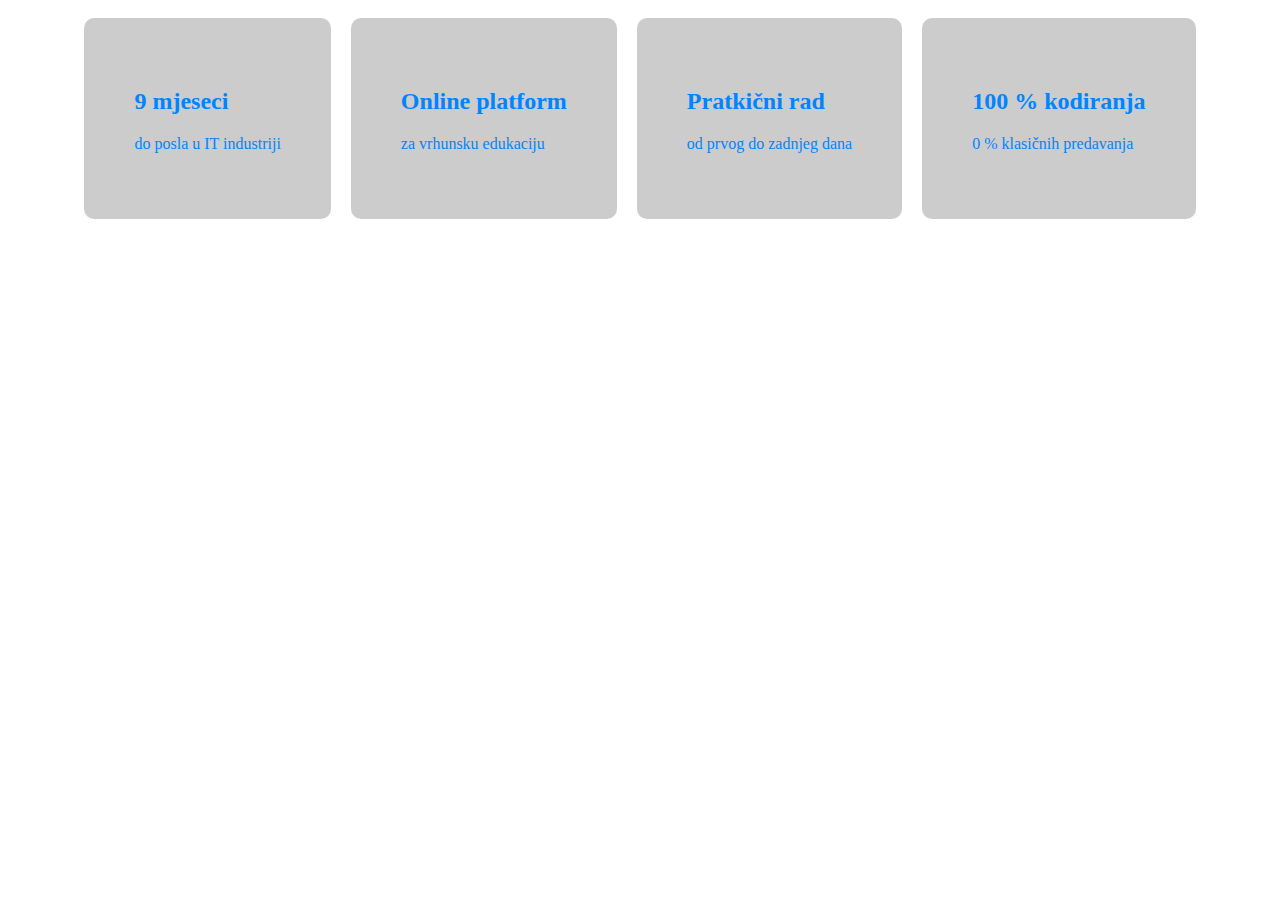
==== test.html @ ee8d1f77 "third commit" ====
<!DOCTYPE html>
<html lang="en">
  <head>
    <meta charset="UTF-8" />
    <meta http-equiv="X-UA-Compatible" content="IE=edge" />
    <meta name="viewport" content="width=device-width, initial-scale=1.0" />
    <link rel="stylesheet" href="test.css" />
    <title>4 Boxes</title>
  </head>
  <body>
    <section class="main-section">
      <div class="box first">
        <h2>9 mjeseci</h2>
        <p>do posla u IT industriji</p>
      </div>
      <div class="box second">
        <h2>Online platform</h2>
        <p>za vrhunsku edukaciju</p>
      </div>
      <div class="box third">
        <h2>Pratkični rad</h2>
        <p>od prvog do zadnjeg dana</p>
      </div>
      <div class="box fourth">
        <h2>100 % kodiranja</h2>
        <p>0 % klasičnih predavanja</p>
      </div>
    </section>
  </body>
</html>
---- test.css ----
.main-section {
  display: flex;
  justify-content: center;
}

.box {
  background-color: #ccc;
  color: #0084ff;
  margin: 10px;
  border-radius: 10px;
  padding: 50px;
}
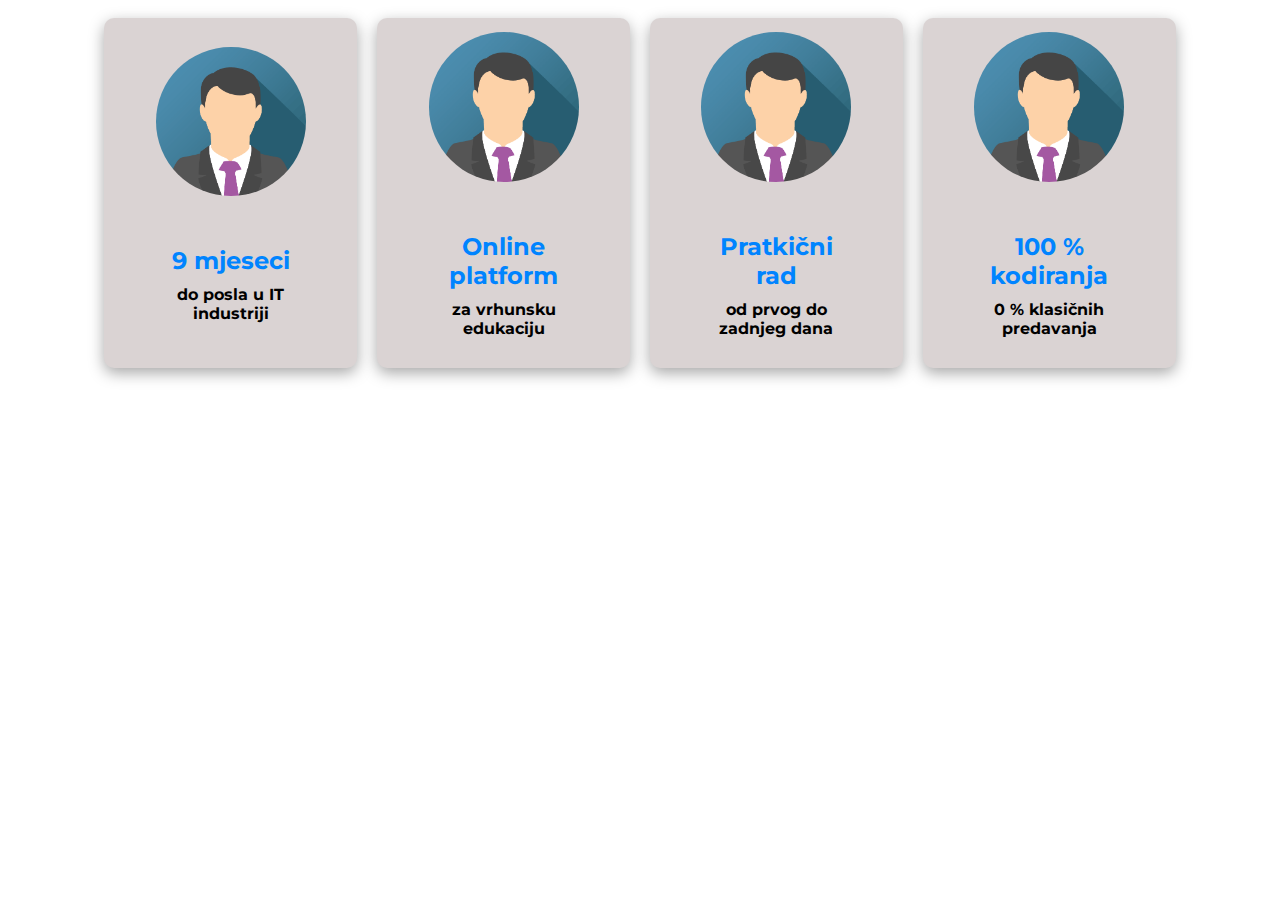
==== commit 588873c5: "finished" ====
--- a/test.html
+++ b/test.html
@@ -4,26 +4,36 @@
     <meta charset="UTF-8" />
     <meta http-equiv="X-UA-Compatible" content="IE=edge" />
     <meta name="viewport" content="width=device-width, initial-scale=1.0" />
+    <link
+      href="https://fonts.googleapis.com/css2?family=Montserrat&family=Roboto:wght@400;900&display=swap"
+      rel="stylesheet"
+    />
     <link rel="stylesheet" href="test.css" />
     <title>4 Boxes</title>
   </head>
   <body>
     <section class="main-section">
-      <div class="box first">
-        <h2>9 mjeseci</h2>
-        <p>do posla u IT industriji</p>
+      <div class="box">
+        <img src="./assets/img_avatar.png" alt="avatar" />
+        <div class="description">
+          <h2 class="title">9 mjeseci</h2>
+          <p class="desc">do posla u IT industriji</p>
+        </div>
       </div>
-      <div class="box second">
-        <h2>Online platform</h2>
-        <p>za vrhunsku edukaciju</p>
+      <div class="box">
+        <img src="./assets/img_avatar.png" alt="avatar" />
+        <h2 class="title">Online platform</h2>
+        <p class="desc">za vrhunsku edukaciju</p>
       </div>
-      <div class="box third">
-        <h2>Pratkični rad</h2>
-        <p>od prvog do zadnjeg dana</p>
+      <div class="box">
+        <img src="./assets/img_avatar.png" alt="avatar" />
+        <h2 class="title">Pratkični rad</h2>
+        <p class="desc">od prvog do zadnjeg dana</p>
       </div>
-      <div class="box fourth">
-        <h2>100 % kodiranja</h2>
-        <p>0 % klasičnih predavanja</p>
+      <div class="box">
+        <img src="./assets/img_avatar.png" alt="avatar" />
+        <h2 class="title">100 % kodiranja</h2>
+        <p class="desc">0 % klasičnih predavanja</p>
       </div>
     </section>
   </body>
--- a/test.css
+++ b/test.css
@@ -1,12 +1,43 @@
+* {
+  box-sizing: border-box;
+}
+
 .main-section {
   display: flex;
   justify-content: center;
 }
 
 .box {
-  background-color: #ccc;
+  display: flex;
+  flex-direction: column;
+  justify-content: center;
+  align-items: center;
+  background-color: #dad3d3;
   color: #0084ff;
   margin: 10px;
   border-radius: 10px;
   padding: 50px;
+  text-align: center;
+  font-family: "Montserrat";
+  width: 20%;
+  box-shadow: rgba(0, 0, 0, 0.35) 0px 5px 15px;
+  height: 350px;
 }
+
+.box p {
+  color: black;
+  font-weight: bold;
+}
+
+img {
+  border-radius: 100%;
+  width: 150px;
+}
+
+.title {
+  margin-top: 50px;
+  margin-bottom: 0;
+}
+.desc {
+  margin-top: 10px;
+}
